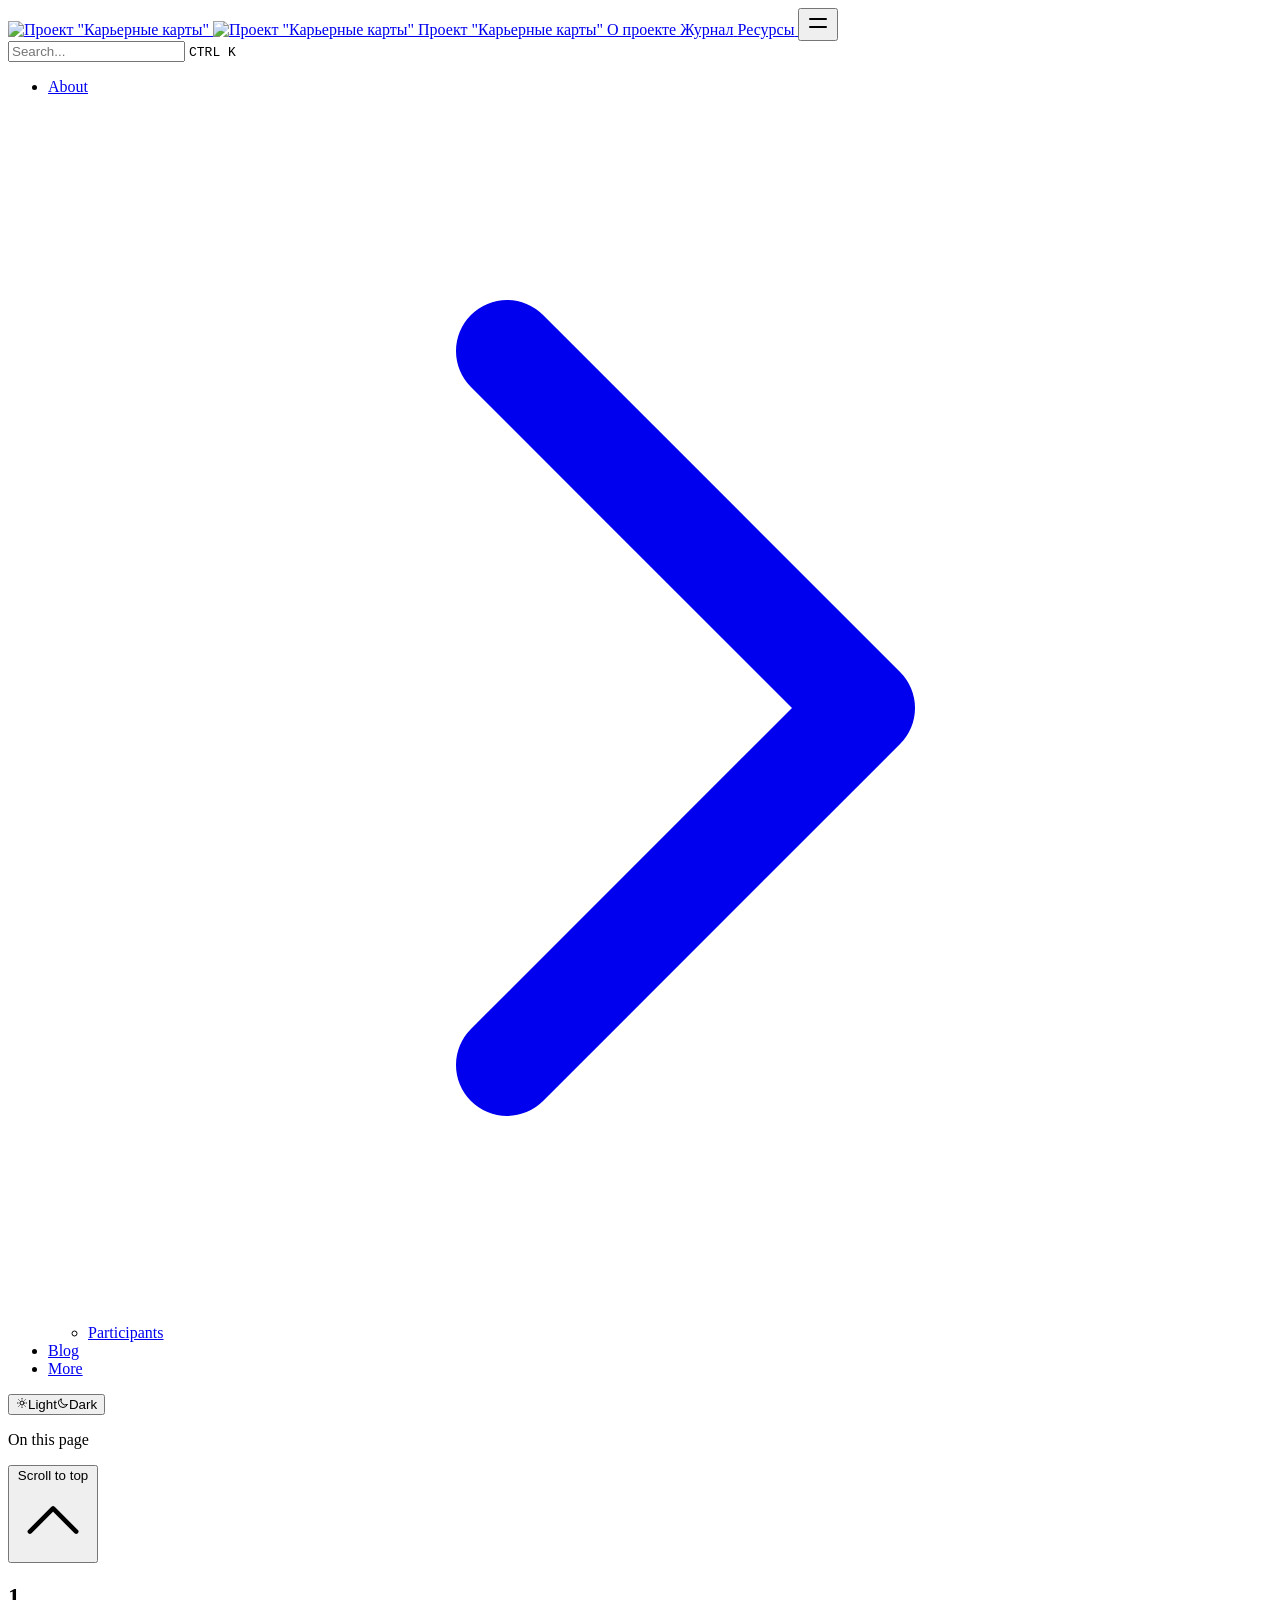
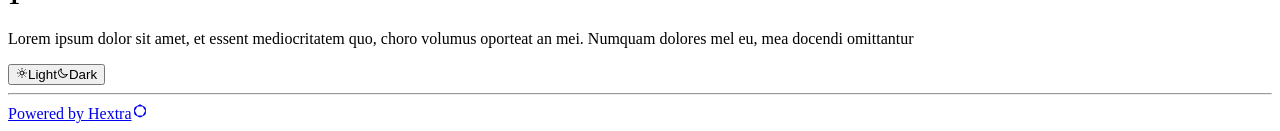
==== public/index.html @ 2c852df1 "first commit" ====
<!DOCTYPE html>
<html lang="en"><head>
	<meta name="generator" content="Hugo 0.147.5"><script src="/livereload.js?mindelay=10&amp;v=2&amp;port=1313&amp;path=livereload" data-no-instant defer></script>
  <meta charset="utf-8" />
  <meta name="viewport" content="width=device-width, initial-scale=1.0" />
  <meta name="robots" content="noindex, nofollow" />
  <link rel="icon shortcut" href="/favicon.ico" sizes="32x32" />
<link rel="icon" href="/favicon.svg" type="image/svg+xml" />
<link rel="icon" href="/favicon-dark.svg" type="image/svg+xml" media="(prefers-color-scheme: dark)" />
<link rel="icon" href="/favicon-16x16.png" type="image/png" sizes="16x16" />
<link rel="icon" href="/favicon-32x32.png" type="image/png" sizes="32x32" />
<link rel="apple-touch-icon" href="/apple-touch-icon.png" sizes="180x180" />
<link fetchpriority="low" href="/site.webmanifest" rel="manifest" />
<title>Проект &#34;Карьерные карты&#34;</title>
  <meta name="description" content="" /><link rel="canonical" href="http://localhost:1313/" itemprop="url" />

<meta property="og:title" content="" />
<meta property="og:description" content="" />
<meta property="og:type" content="website" />
<meta property="og:url" content="http://localhost:1313/" />

  <meta itemprop="name" content="Проект &#34;Карьерные карты&#34;">
  <meta itemprop="description" content="1Lorem ipsum dolor sit amet, et essent mediocritatem quo, choro volumus oporteat an mei. Numquam dolores mel eu, mea docendi omittantur">
  <meta itemprop="datePublished" content="2025-05-27T05:09:38+03:00">
  <meta itemprop="dateModified" content="2025-05-27T05:09:38+03:00">
  <meta itemprop="wordCount" content="21">
  <meta name="twitter:card" content="summary">
  <meta name="twitter:title" content="Проект &#34;Карьерные карты&#34;">
  <meta name="twitter:description" content="1Lorem ipsum dolor sit amet, et essent mediocritatem quo, choro volumus oporteat an mei. Numquam dolores mel eu, mea docendi omittantur">

    <link href="/css/compiled/main.css" rel="stylesheet" />



  <link href="/css/custom.css" rel="stylesheet" />


  <script>
     
    const defaultTheme = 'system';

    const setDarkTheme = () => {
      document.documentElement.classList.add("dark");
      document.documentElement.style.colorScheme = "dark";
    }
    const setLightTheme = () => {
      document.documentElement.classList.remove("dark");
      document.documentElement.style.colorScheme = "light";
    }

    if ("color-theme" in localStorage) {
      localStorage.getItem("color-theme") === "dark" ? setDarkTheme() : setLightTheme();
    } else {
      defaultTheme === "dark" ? setDarkTheme() : setLightTheme();
      if (defaultTheme === "system") {
        window.matchMedia("(prefers-color-scheme: dark)").matches ? setDarkTheme() : setLightTheme();
      }
    }
  </script>

  
</head>
<body dir="ltr"><div class="nav-container hx-sticky hx-top-0 hx-z-20 hx-w-full hx-bg-transparent print:hx-hidden">
  <div class="nav-container-blur hx-pointer-events-none hx-absolute hx-z-[-1] hx-h-full hx-w-full hx-bg-white dark:hx-bg-dark hx-shadow-[0_2px_4px_rgba(0,0,0,.02),0_1px_0_rgba(0,0,0,.06)] contrast-more:hx-shadow-[0_0_0_1px_#000] dark:hx-shadow-[0_-1px_0_rgba(255,255,255,.1)_inset] contrast-more:dark:hx-shadow-[0_0_0_1px_#fff]"></div>

  <nav class="hx-mx-auto hx-flex hx-items-center hx-justify-end hx-gap-2 hx-h-16 hx-px-6 hx-max-w-[90rem]">
    <a class="hx-flex hx-items-center hover:hx-opacity-75 ltr:hx-mr-auto rtl:hx-ml-auto" href="/">
        <img class="hx-mr-2 hx-block dark:hx-hidden" src="/images/logo.svg" alt="Проект &#34;Карьерные карты&#34;" height="20" width="20" />
        <img class="hx-mr-2 hx-hidden dark:hx-block" src="/images/logo.svg" alt="Проект &#34;Карьерные карты&#34;" height="20" width="20" />
        <span class="hx-mr-2 hx-font-extrabold hx-inline hx-select-none" title="Проект &#34;Карьерные карты&#34;">Проект &#34;Карьерные карты&#34;</span>
    </a><a
            title="О проекте"
            href="/about"
            
            class="hx-text-sm contrast-more:hx-text-gray-700 contrast-more:dark:hx-text-gray-100 hx-relative -hx-ml-2 hx-hidden hx-whitespace-nowrap hx-p-2 md:hx-inline-block hx-text-gray-600 hover:hx-text-gray-800 dark:hx-text-gray-400 dark:hover:hx-text-gray-200"
          >
            <span class="hx-text-center">О проекте</span>
          </a><a
            title="Журнал"
            href="/blog"
            
            class="hx-text-sm contrast-more:hx-text-gray-700 contrast-more:dark:hx-text-gray-100 hx-relative -hx-ml-2 hx-hidden hx-whitespace-nowrap hx-p-2 md:hx-inline-block hx-text-gray-600 hover:hx-text-gray-800 dark:hx-text-gray-400 dark:hover:hx-text-gray-200"
          >
            <span class="hx-text-center">Журнал</span>
          </a><a
            title="Ресурсы"
            href="/more"
            
            class="hx-text-sm contrast-more:hx-text-gray-700 contrast-more:dark:hx-text-gray-100 hx-relative -hx-ml-2 hx-hidden hx-whitespace-nowrap hx-p-2 md:hx-inline-block hx-text-gray-600 hover:hx-text-gray-800 dark:hx-text-gray-400 dark:hover:hx-text-gray-200"
          >
            <span class="hx-text-center">Ресурсы</span>
          </a><button type="button" aria-label="Menu" class="hamburger-menu -hx-mr-2 hx-rounded hx-p-2 active:hx-bg-gray-400/20 md:hx-hidden"><svg height=24 fill="none" viewBox="0 0 24 24" stroke="currentColor"><g><path stroke-linecap="round" stroke-linejoin="round" stroke-width="2" d="M4 8H20"></path></g><g><path stroke-linecap="round" stroke-linejoin="round" stroke-width="2" d="M4 16H20"></path></g></svg></button>
  </nav>
</div>

  <div class='hx-mx-auto hx-flex hx-max-w-screen-xl'>
    <div class="mobile-menu-overlay [transition:background-color_1.5s_ease] hx-fixed hx-inset-0 hx-z-10 hx-bg-black/80 dark:hx-bg-black/60 hx-hidden"></div>
<aside class="sidebar-container hx-flex hx-flex-col print:hx-hidden md:hx-top-16 md:hx-shrink-0 md:hx-w-64 md:hx-self-start max-md:[transform:translate3d(0,-100%,0)] md:hx-hidden xl:hx-block">
  
  <div class="hx-px-4 hx-pt-4 md:hx-hidden">
    <div class="search-wrapper hx-relative md:hx-w-64">
  <div class="hx-relative hx-flex hx-items-center hx-text-gray-900 contrast-more:hx-text-gray-800 dark:hx-text-gray-300 contrast-more:dark:hx-text-gray-300">
    <input
      placeholder="Search..."
      class="search-input hx-block hx-w-full hx-appearance-none hx-rounded-lg hx-px-3 hx-py-2 hx-transition-colors hx-text-base hx-leading-tight md:hx-text-sm hx-bg-black/[.05] dark:hx-bg-gray-50/10 focus:hx-bg-white dark:focus:hx-bg-dark placeholder:hx-text-gray-500 dark:placeholder:hx-text-gray-400 contrast-more:hx-border contrast-more:hx-border-current"
      type="search"
      value=""
      spellcheck="false"
    />
    <kbd
      class="hx-absolute hx-my-1.5 hx-select-none ltr:hx-right-1.5 rtl:hx-left-1.5 hx-h-5 hx-rounded hx-bg-white hx-px-1.5 hx-font-mono hx-text-[10px] hx-font-medium hx-text-gray-500 hx-border dark:hx-border-gray-100/20 dark:hx-bg-dark/50 contrast-more:hx-border-current contrast-more:hx-text-current contrast-more:dark:hx-border-current hx-items-center hx-gap-1 hx-transition-opacity hx-pointer-events-none hx-hidden sm:hx-flex"
    >
      CTRL K
    </kbd>
  </div>

  <div>
    <ul
      class="search-results hextra-scrollbar hx-hidden hx-border hx-border-gray-200 hx-bg-white hx-text-gray-100 dark:hx-border-neutral-800 dark:hx-bg-neutral-900 hx-absolute hx-top-full hx-z-20 hx-mt-2 hx-overflow-auto hx-overscroll-contain hx-rounded-xl hx-py-2.5 hx-shadow-xl hx-max-h-[min(calc(50vh-11rem-env(safe-area-inset-bottom)),400px)] md:hx-max-h-[min(calc(100vh-5rem-env(safe-area-inset-bottom)),400px)] hx-inset-x-0 ltr:md:hx-left-auto rtl:md:hx-right-auto contrast-more:hx-border contrast-more:hx-border-gray-900 contrast-more:dark:hx-border-gray-50 hx-w-screen hx-min-h-[100px] hx-max-w-[min(calc(100vw-2rem),calc(100%+20rem))]"
      style="transition: max-height 0.2s ease 0s;"
    ></ul>
  </div>
</div>

  </div>
  <div class="hextra-scrollbar hx-overflow-y-auto hx-overflow-x-hidden hx-p-4 hx-grow md:hx-h-[calc(100vh-var(--navbar-height)-var(--menu-height))]">
    <ul class="hx-flex hx-flex-col hx-gap-1 md:hx-hidden">
      
      
          <li class=""><a
    class="hx-flex hx-items-center hx-justify-between hx-gap-2 hx-cursor-pointer hx-rounded hx-px-2 hx-py-1.5 hx-text-sm hx-transition-colors [-webkit-tap-highlight-color:transparent] [-webkit-touch-callout:none] [word-break:break-word]
      hx-text-gray-500 hover:hx-bg-gray-100 hover:hx-text-gray-900 contrast-more:hx-border contrast-more:hx-border-transparent contrast-more:hx-text-gray-900 contrast-more:hover:hx-border-gray-900 dark:hx-text-neutral-400 dark:hover:hx-bg-primary-100/5 dark:hover:hx-text-gray-50 contrast-more:dark:hx-text-gray-50 contrast-more:dark:hover:hx-border-gray-50"
    href="/about/"
    
  >About
        <span class="hextra-sidebar-collapsible-button"><svg fill="none" viewBox="0 0 24 24" stroke="currentColor" class="hx-h-[18px] hx-min-w-[18px] hx-rounded-sm hx-p-0.5 hover:hx-bg-gray-800/5 dark:hover:hx-bg-gray-100/5"><path stroke-linecap="round" stroke-linejoin="round" stroke-width="2" d="M9 5l7 7-7 7" class="hx-origin-center hx-transition-transform rtl:-hx-rotate-180"></path></svg></span>
    </a><div class="ltr:hx-pr-0 hx-overflow-hidden">
        <ul class='hx-relative hx-flex hx-flex-col hx-gap-1 before:hx-absolute before:hx-inset-y-1 before:hx-w-px before:hx-bg-gray-200 before:hx-content-[""] ltr:hx-ml-3 ltr:hx-pl-3 ltr:before:hx-left-0 rtl:hx-mr-3 rtl:hx-pr-3 rtl:before:hx-right-0 dark:before:hx-bg-neutral-800'><li class="hx-flex hx-flex-col "><a
    class="hx-flex hx-items-center hx-justify-between hx-gap-2 hx-cursor-pointer hx-rounded hx-px-2 hx-py-1.5 hx-text-sm hx-transition-colors [-webkit-tap-highlight-color:transparent] [-webkit-touch-callout:none] [word-break:break-word]
      hx-text-gray-500 hover:hx-bg-gray-100 hover:hx-text-gray-900 contrast-more:hx-border contrast-more:hx-border-transparent contrast-more:hx-text-gray-900 contrast-more:hover:hx-border-gray-900 dark:hx-text-neutral-400 dark:hover:hx-bg-primary-100/5 dark:hover:hx-text-gray-50 contrast-more:dark:hx-text-gray-50 contrast-more:dark:hover:hx-border-gray-50"
    href="/about/participants/"
    
  >Participants
    </a>
              
            </li></ul>
      </div></li>
          <li class=""><a
    class="hx-flex hx-items-center hx-justify-between hx-gap-2 hx-cursor-pointer hx-rounded hx-px-2 hx-py-1.5 hx-text-sm hx-transition-colors [-webkit-tap-highlight-color:transparent] [-webkit-touch-callout:none] [word-break:break-word]
      hx-text-gray-500 hover:hx-bg-gray-100 hover:hx-text-gray-900 contrast-more:hx-border contrast-more:hx-border-transparent contrast-more:hx-text-gray-900 contrast-more:hover:hx-border-gray-900 dark:hx-text-neutral-400 dark:hover:hx-bg-primary-100/5 dark:hover:hx-text-gray-50 contrast-more:dark:hx-text-gray-50 contrast-more:dark:hover:hx-border-gray-50"
    href="/blog/"
    
  >Blog
    </a></li>
          <li class=""><a
    class="hx-flex hx-items-center hx-justify-between hx-gap-2 hx-cursor-pointer hx-rounded hx-px-2 hx-py-1.5 hx-text-sm hx-transition-colors [-webkit-tap-highlight-color:transparent] [-webkit-touch-callout:none] [word-break:break-word]
      hx-text-gray-500 hover:hx-bg-gray-100 hover:hx-text-gray-900 contrast-more:hx-border contrast-more:hx-border-transparent contrast-more:hx-text-gray-900 contrast-more:hover:hx-border-gray-900 dark:hx-text-neutral-400 dark:hover:hx-bg-primary-100/5 dark:hover:hx-text-gray-50 contrast-more:dark:hx-text-gray-50 contrast-more:dark:hover:hx-border-gray-50"
    href="/more/"
    
  >More
    </a></li>
    </ul>

    <div class="max-xl:hx-hidden hx-h-0 hx-w-64 hx-shrink-0"></div></div>
  
  
    <div class="md:hx-hidden  hx-sticky hx-bottom-0 hx-bg-white dark:hx-bg-dark hx-mx-4 hx-py-4 hx-shadow-[0_-12px_16px_#fff] hx-flex hx-items-center hx-gap-2 dark:hx-border-neutral-800 dark:hx-shadow-[0_-12px_16px_#111] contrast-more:hx-border-neutral-400 contrast-more:hx-shadow-none contrast-more:dark:hx-shadow-none hx-border-t" data-toggle-animation="show"><div class="hx-flex hx-grow hx-flex-col"><button
  title="Change theme"
  data-theme="light"
  class="theme-toggle hx-group hx-h-7 hx-rounded-md hx-px-2 hx-text-left hx-text-xs hx-font-medium hx-text-gray-600 hx-transition-colors dark:hx-text-gray-400 hover:hx-bg-gray-100 hover:hx-text-gray-900 dark:hover:hx-bg-primary-100/5 dark:hover:hx-text-gray-50"
  type="button"
  aria-label="Change theme"
>
  <div class="hx-flex hx-items-center hx-gap-2 hx-capitalize"><svg height=12 class="group-data-[theme=light]:hx-hidden" xmlns="http://www.w3.org/2000/svg" fill="none" viewBox="0 0 24 24" stroke-width="2" stroke="currentColor" aria-hidden="true"><path stroke-linecap="round" stroke-linejoin="round" d="M12 3v1m0 16v1m9-9h-1M4 12H3m15.364 6.364l-.707-.707M6.343 6.343l-.707-.707m12.728 0l-.707.707M6.343 17.657l-.707.707M16 12a4 4 0 11-8 0 4 4 0 018 0z"/></svg><span class="group-data-[theme=light]:hx-hidden">Light</span><svg height=12 class="group-data-[theme=dark]:hx-hidden" xmlns="http://www.w3.org/2000/svg" fill="none" viewBox="0 0 24 24" stroke-width="2" stroke="currentColor" aria-hidden="true"><path stroke-linecap="round" stroke-linejoin="round" d="M20.354 15.354A9 9 0 018.646 3.646 9.003 9.003 0 0012 21a9.003 9.003 0 008.354-5.646z"/></svg><span class="group-data-[theme=dark]:hx-hidden">Dark</span></div>
</button>
</div></div></aside>
    
<nav class="hextra-toc hx-order-last hx-hidden hx-w-64 hx-shrink-0 xl:hx-block print:hx-hidden hx-px-4" aria-label="table of contents">
    <div class="hextra-scrollbar hx-sticky hx-top-16 hx-overflow-y-auto hx-pr-4 hx-pt-6 hx-text-sm [hyphens:auto] hx-max-h-[calc(100vh-var(--navbar-height)-env(safe-area-inset-bottom))] ltr:hx--mr-4 rtl:hx--ml-4"><p class="hx-mb-4 hx-font-semibold hx-tracking-tight">On this page</p><ul></ul>
      <div class="hx-mt-8 hx-border-t hx-bg-white hx-pt-8 hx-shadow-[0_-12px_16px_white] dark:hx-bg-dark dark:hx-shadow-[0_-12px_16px_#111] hx-sticky hx-bottom-0 hx-flex hx-flex-col hx-items-start hx-gap-2 hx-pb-8 dark:hx-border-neutral-800 contrast-more:hx-border-t contrast-more:hx-border-neutral-400 contrast-more:hx-shadow-none contrast-more:dark:hx-border-neutral-400">
        <button aria-hidden="true" id="backToTop" onClick="scrollUp();" class="hx-transition-all hx-duration-75 hx-opacity-0 hx-text-xs hx-font-medium hx-text-gray-500 hover:hx-text-gray-900 dark:hx-text-gray-400 dark:hover:hx-text-gray-100 contrast-more:hx-text-gray-800 contrast-more:dark:hx-text-gray-50">
          <span>Scroll to top</span>
          <svg xmlns="http://www.w3.org/2000/svg" fill="none" viewBox="0 0 24 24" stroke-width="1.5" stroke="currentColor" class="hx-inline ltr:hx-ml-1 rtl:hx-mr-1 hx-h-3.5 hx-w-3.5 hx-border hx-rounded-full hx-border-gray-500 hover:hx-border-gray-900 dark:hx-border-gray-400 dark:hover:hx-border-gray-100 contrast-more:hx-border-gray-800 contrast-more:dark:hx-border-gray-50">
            <path stroke-linecap="round" stroke-linejoin="round" d="M4.5 15.75l7.5-7.5 7.5 7.5" />
          </svg>
        </button>
      </div>
    </div>
  </nav>


    <article class="hx-w-full hx-break-words hx-flex hx-min-h-[calc(100vh-var(--navbar-height))] hx-min-w-0 hx-justify-center hx-pb-8 hx-pr-[calc(env(safe-area-inset-right)-1.5rem)]">
      <main class="hx-w-full hx-min-w-0 hx-max-w-6xl hx-px-6 hx-pt-4 md:hx-px-12">
        
        <div class="content">
          <h1>1</h1><p>Lorem ipsum dolor sit amet, et essent mediocritatem quo, choro volumus oporteat an mei. Numquam dolores mel eu, mea docendi omittantur</p>

        </div>
      </main>
    </article>
  </div>

      <footer class="hextra-footer hx-bg-gray-100 hx-pb-[env(safe-area-inset-bottom)] dark:hx-bg-neutral-900 print:hx-bg-transparent"><div class="hx-mx-auto hx-flex hx-gap-2 hx-py-2 hx-px-4 hx-max-w-screen-xl"><button
  title="Change theme"
  data-theme="light"
  class="theme-toggle hx-group hx-h-7 hx-rounded-md hx-px-2 hx-text-left hx-text-xs hx-font-medium hx-text-gray-600 hx-transition-colors dark:hx-text-gray-400 hover:hx-bg-gray-100 hover:hx-text-gray-900 dark:hover:hx-bg-primary-100/5 dark:hover:hx-text-gray-50"
  type="button"
  aria-label="Change theme"
>
  <div class="hx-flex hx-items-center hx-gap-2 hx-capitalize"><svg height=12 class="group-data-[theme=light]:hx-hidden" xmlns="http://www.w3.org/2000/svg" fill="none" viewBox="0 0 24 24" stroke-width="2" stroke="currentColor" aria-hidden="true"><path stroke-linecap="round" stroke-linejoin="round" d="M12 3v1m0 16v1m9-9h-1M4 12H3m15.364 6.364l-.707-.707M6.343 6.343l-.707-.707m12.728 0l-.707.707M6.343 17.657l-.707.707M16 12a4 4 0 11-8 0 4 4 0 018 0z"/></svg><span class="group-data-[theme=light]:hx-hidden">Light</span><svg height=12 class="group-data-[theme=dark]:hx-hidden" xmlns="http://www.w3.org/2000/svg" fill="none" viewBox="0 0 24 24" stroke-width="2" stroke="currentColor" aria-hidden="true"><path stroke-linecap="round" stroke-linejoin="round" d="M20.354 15.354A9 9 0 018.646 3.646 9.003 9.003 0 0012 21a9.003 9.003 0 008.354-5.646z"/></svg><span class="group-data-[theme=dark]:hx-hidden">Dark</span></div>
</button>
</div><hr class="dark:hx-border-neutral-800" /><div
      class="hextra-custom-footer hx-max-w-screen-xl hx-pl-[max(env(safe-area-inset-left),1.5rem)] hx-pr-[max(env(safe-area-inset-right),1.5rem)] hx-text-gray-600 dark:hx-text-gray-400"
    ></div><div
        class="hx-max-w-screen-xl hx-mx-auto hx-flex hx-justify-center hx-py-12 hx-pl-[max(env(safe-area-inset-left),1.5rem)] hx-pr-[max(env(safe-area-inset-right),1.5rem)] hx-text-gray-600 dark:hx-text-gray-400 md:hx-justify-start"
      >
        <div class="hx-flex hx-w-full hx-flex-col hx-items-center sm:hx-items-start"><div class="hx-font-semibold"><a class="hx-flex hx-text-sm hx-items-center hx-gap-1 hx-text-current" target="_blank" rel="noopener noreferrer" title="Hextra GitHub Homepage" href="https://github.com/imfing/hextra">
    <span>Powered by Hextra<svg height=1em class="hx-inline-block ltr:hx-ml-1 rtl:hx-mr-1 hx-align-[-2.5px]" viewBox="0 0 180 180" xmlns="http://www.w3.org/2000/svg" fill="currentColor"><path fill-rule="evenodd" clip-rule="evenodd" d="m 105.50024,22.224647 c -9.59169,-5.537563 -21.40871,-5.537563 -31.000093,0 L 39.054693,42.689119 C 29.463353,48.226675 23.55484,58.460531 23.55484,69.535642 v 40.928918 c 0,11.07542 5.908513,21.3092 15.499853,26.84652 l 35.445453,20.46446 c 9.591313,5.53732 21.408404,5.53732 31.000094,0 l 35.44507,-20.46446 c 9.59131,-5.53732 15.49985,-15.7711 15.49985,-26.84652 V 69.535642 c 0,-11.075111 -5.90854,-21.308967 -15.49985,-26.846523 z M 34.112797,85.737639 c -1.384445,2.397827 -1.384445,5.352099 0,7.749927 l 24.781554,42.922974 c 1.38437,2.39783 3.942853,3.87496 6.711592,3.87496 h 49.563107 c 2.76905,0 5.3273,-1.47713 6.71144,-3.87496 l 24.78194,-42.922974 c 1.38414,-2.397828 1.38414,-5.3521 0,-7.749927 L 121.88049,42.814746 c -1.38414,-2.397828 -3.94239,-3.874964 -6.71144,-3.874964 H 65.605944 c -2.768739,0 -5.327223,1.477059 -6.711592,3.874964 z" style="stroke-width:0.774993" /></svg></span>
  </a></div></div>
      </div></footer>
    
    <script defer src="/js/main.js" integrity=""></script>
<script defer src="/lib/flexsearch/flexsearch.bundle.min.0425860527cc9968f9f049421c7a56b39327d475e2e3a8f550416be3a9134327.js" integrity="sha256-BCWGBSfMmWj58ElCHHpWs5Mn1HXi46j1UEFr46kTQyc="></script>
    <script defer src="/en.search.js" integrity=""></script>
  </body>
</html>
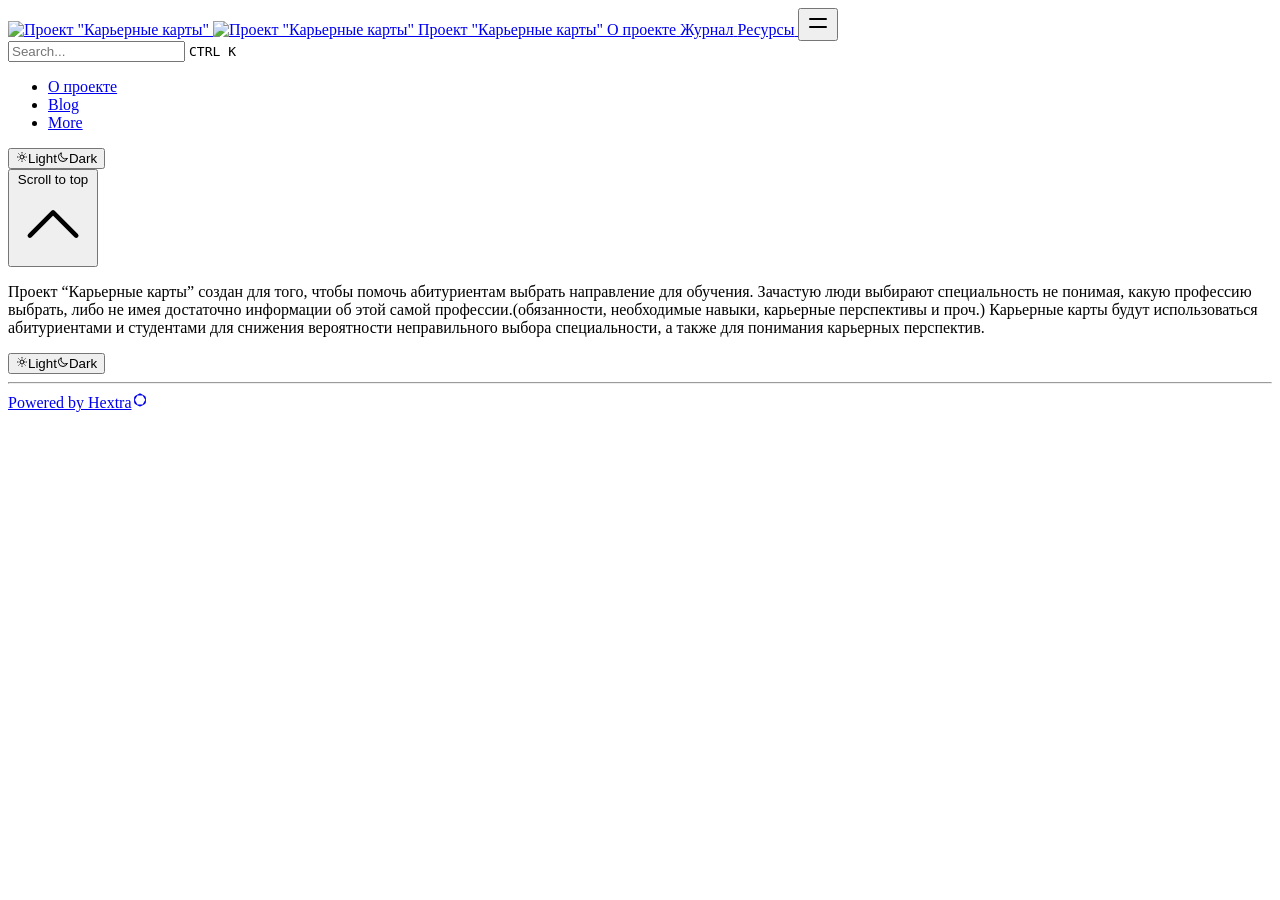
==== commit 96822398: "about" ====
--- a/public/index.html
+++ b/public/index.html
@@ -20,13 +20,13 @@
 <meta property="og:url" content="http://localhost:1313/" />
 
   <meta itemprop="name" content="Проект &#34;Карьерные карты&#34;">
-  <meta itemprop="description" content="1Lorem ipsum dolor sit amet, et essent mediocritatem quo, choro volumus oporteat an mei. Numquam dolores mel eu, mea docendi omittantur">
+  <meta itemprop="description" content="Проект “Карьерные карты” создан для того, чтобы помочь абитуриентам выбрать направление для обучения. Зачастую люди выбирают специальность не понимая, какую профессию выбрать, либо не имея достаточно информации об этой самой профессии.(обязанности, необходимые навыки, карьерные перспективы и проч.) Карьерные карты будут использоваться абитуриентами и студентами для снижения вероятности неправильного выбора специальности, а также для понимания карьерных перспектив.">
   <meta itemprop="datePublished" content="2025-05-27T05:09:38+03:00">
   <meta itemprop="dateModified" content="2025-05-27T05:09:38+03:00">
-  <meta itemprop="wordCount" content="21">
+  <meta itemprop="wordCount" content="56">
   <meta name="twitter:card" content="summary">
   <meta name="twitter:title" content="Проект &#34;Карьерные карты&#34;">
-  <meta name="twitter:description" content="1Lorem ipsum dolor sit amet, et essent mediocritatem quo, choro volumus oporteat an mei. Numquam dolores mel eu, mea docendi omittantur">
+  <meta name="twitter:description" content="Проект “Карьерные карты” создан для того, чтобы помочь абитуриентам выбрать направление для обучения. Зачастую люди выбирают специальность не понимая, какую профессию выбрать, либо не имея достаточно информации об этой самой профессии.(обязанности, необходимые навыки, карьерные перспективы и проч.) Карьерные карты будут использоваться абитуриентами и студентами для снижения вероятности неправильного выбора специальности, а также для понимания карьерных перспектив.">
 
     <link href="/css/compiled/main.css" rel="stylesheet" />
 
@@ -132,19 +132,8 @@
       hx-text-gray-500 hover:hx-bg-gray-100 hover:hx-text-gray-900 contrast-more:hx-border contrast-more:hx-border-transparent contrast-more:hx-text-gray-900 contrast-more:hover:hx-border-gray-900 dark:hx-text-neutral-400 dark:hover:hx-bg-primary-100/5 dark:hover:hx-text-gray-50 contrast-more:dark:hx-text-gray-50 contrast-more:dark:hover:hx-border-gray-50"
     href="/about/"
     
-  >About
-        <span class="hextra-sidebar-collapsible-button"><svg fill="none" viewBox="0 0 24 24" stroke="currentColor" class="hx-h-[18px] hx-min-w-[18px] hx-rounded-sm hx-p-0.5 hover:hx-bg-gray-800/5 dark:hover:hx-bg-gray-100/5"><path stroke-linecap="round" stroke-linejoin="round" stroke-width="2" d="M9 5l7 7-7 7" class="hx-origin-center hx-transition-transform rtl:-hx-rotate-180"></path></svg></span>
-    </a><div class="ltr:hx-pr-0 hx-overflow-hidden">
-        <ul class='hx-relative hx-flex hx-flex-col hx-gap-1 before:hx-absolute before:hx-inset-y-1 before:hx-w-px before:hx-bg-gray-200 before:hx-content-[""] ltr:hx-ml-3 ltr:hx-pl-3 ltr:before:hx-left-0 rtl:hx-mr-3 rtl:hx-pr-3 rtl:before:hx-right-0 dark:before:hx-bg-neutral-800'><li class="hx-flex hx-flex-col "><a
-    class="hx-flex hx-items-center hx-justify-between hx-gap-2 hx-cursor-pointer hx-rounded hx-px-2 hx-py-1.5 hx-text-sm hx-transition-colors [-webkit-tap-highlight-color:transparent] [-webkit-touch-callout:none] [word-break:break-word]
-      hx-text-gray-500 hover:hx-bg-gray-100 hover:hx-text-gray-900 contrast-more:hx-border contrast-more:hx-border-transparent contrast-more:hx-text-gray-900 contrast-more:hover:hx-border-gray-900 dark:hx-text-neutral-400 dark:hover:hx-bg-primary-100/5 dark:hover:hx-text-gray-50 contrast-more:dark:hx-text-gray-50 contrast-more:dark:hover:hx-border-gray-50"
-    href="/about/participants/"
-    
-  >Participants
-    </a>
-              
-            </li></ul>
-      </div></li>
+  >О проекте
+    </a></li>
           <li class=""><a
     class="hx-flex hx-items-center hx-justify-between hx-gap-2 hx-cursor-pointer hx-rounded hx-px-2 hx-py-1.5 hx-text-sm hx-transition-colors [-webkit-tap-highlight-color:transparent] [-webkit-touch-callout:none] [word-break:break-word]
       hx-text-gray-500 hover:hx-bg-gray-100 hover:hx-text-gray-900 contrast-more:hx-border contrast-more:hx-border-transparent contrast-more:hx-text-gray-900 contrast-more:hover:hx-border-gray-900 dark:hx-text-neutral-400 dark:hover:hx-bg-primary-100/5 dark:hover:hx-text-gray-50 contrast-more:dark:hx-text-gray-50 contrast-more:dark:hover:hx-border-gray-50"
@@ -176,8 +165,8 @@
 </div></div></aside>
     
 <nav class="hextra-toc hx-order-last hx-hidden hx-w-64 hx-shrink-0 xl:hx-block print:hx-hidden hx-px-4" aria-label="table of contents">
-    <div class="hextra-scrollbar hx-sticky hx-top-16 hx-overflow-y-auto hx-pr-4 hx-pt-6 hx-text-sm [hyphens:auto] hx-max-h-[calc(100vh-var(--navbar-height)-env(safe-area-inset-bottom))] ltr:hx--mr-4 rtl:hx--ml-4"><p class="hx-mb-4 hx-font-semibold hx-tracking-tight">On this page</p><ul></ul>
-      <div class="hx-mt-8 hx-border-t hx-bg-white hx-pt-8 hx-shadow-[0_-12px_16px_white] dark:hx-bg-dark dark:hx-shadow-[0_-12px_16px_#111] hx-sticky hx-bottom-0 hx-flex hx-flex-col hx-items-start hx-gap-2 hx-pb-8 dark:hx-border-neutral-800 contrast-more:hx-border-t contrast-more:hx-border-neutral-400 contrast-more:hx-shadow-none contrast-more:dark:hx-border-neutral-400">
+    <div class="hextra-scrollbar hx-sticky hx-top-16 hx-overflow-y-auto hx-pr-4 hx-pt-6 hx-text-sm [hyphens:auto] hx-max-h-[calc(100vh-var(--navbar-height)-env(safe-area-inset-bottom))] ltr:hx--mr-4 rtl:hx--ml-4">
+      <div class=" hx-sticky hx-bottom-0 hx-flex hx-flex-col hx-items-start hx-gap-2 hx-pb-8 dark:hx-border-neutral-800 contrast-more:hx-border-t contrast-more:hx-border-neutral-400 contrast-more:hx-shadow-none contrast-more:dark:hx-border-neutral-400">
         <button aria-hidden="true" id="backToTop" onClick="scrollUp();" class="hx-transition-all hx-duration-75 hx-opacity-0 hx-text-xs hx-font-medium hx-text-gray-500 hover:hx-text-gray-900 dark:hx-text-gray-400 dark:hover:hx-text-gray-100 contrast-more:hx-text-gray-800 contrast-more:dark:hx-text-gray-50">
           <span>Scroll to top</span>
           <svg xmlns="http://www.w3.org/2000/svg" fill="none" viewBox="0 0 24 24" stroke-width="1.5" stroke="currentColor" class="hx-inline ltr:hx-ml-1 rtl:hx-mr-1 hx-h-3.5 hx-w-3.5 hx-border hx-rounded-full hx-border-gray-500 hover:hx-border-gray-900 dark:hx-border-gray-400 dark:hover:hx-border-gray-100 contrast-more:hx-border-gray-800 contrast-more:dark:hx-border-gray-50">
@@ -193,7 +182,8 @@
       <main class="hx-w-full hx-min-w-0 hx-max-w-6xl hx-px-6 hx-pt-4 md:hx-px-12">
         
         <div class="content">
-          <h1>1</h1><p>Lorem ipsum dolor sit amet, et essent mediocritatem quo, choro volumus oporteat an mei. Numquam dolores mel eu, mea docendi omittantur</p>
+          <p>Проект “Карьерные карты” создан для того, чтобы помочь абитуриентам выбрать направление для обучения. Зачастую люди выбирают специальность не понимая, какую профессию выбрать, либо не имея достаточно информации об этой самой профессии.(обязанности, необходимые навыки, карьерные перспективы и проч.)
+Карьерные карты будут использоваться абитуриентами и студентами для снижения вероятности неправильного выбора специальности, а также для понимания карьерных перспектив.</p>
 
         </div>
       </main>
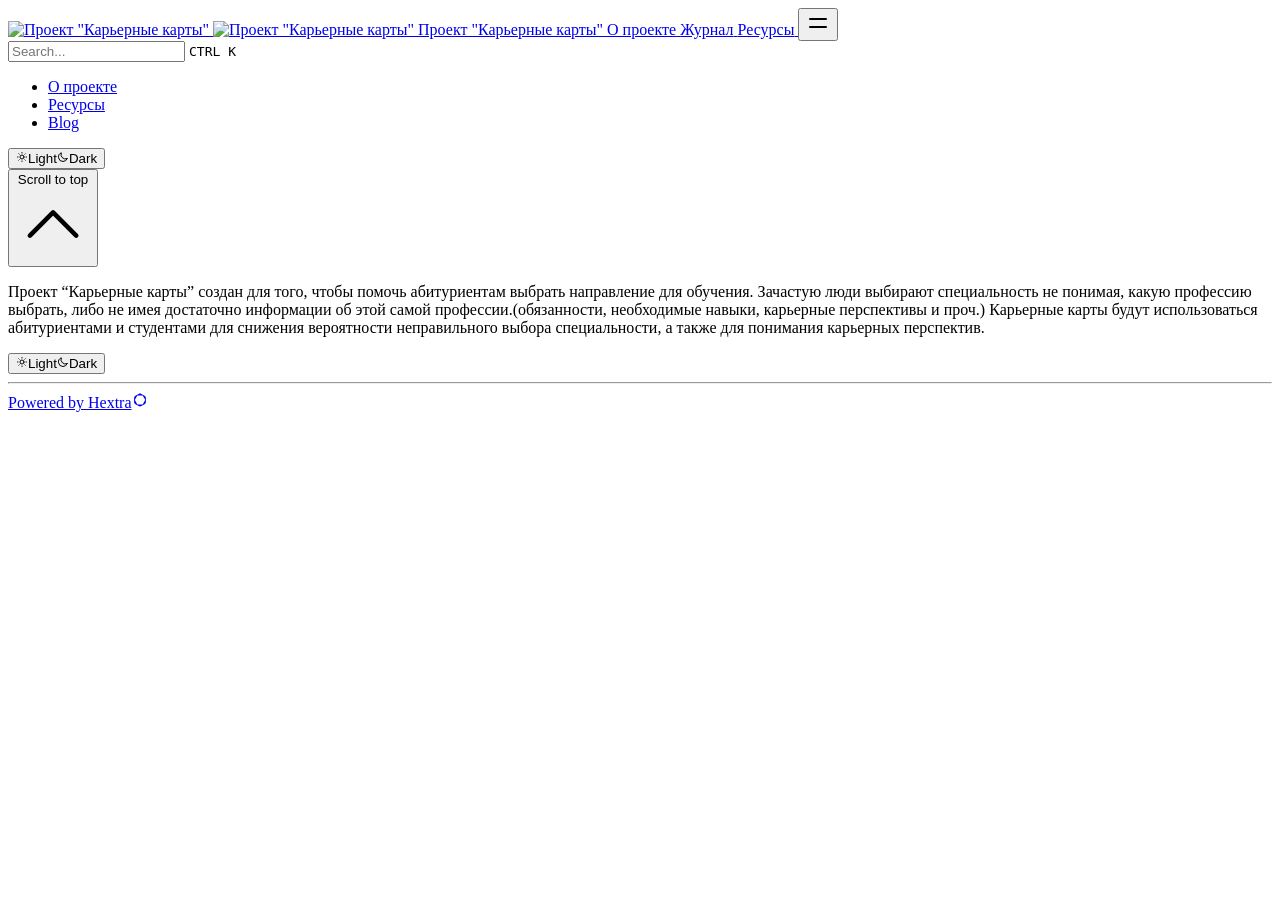
==== commit bd9b8d6a: "more" ====
--- a/public/index.html
+++ b/public/index.html
@@ -137,16 +137,16 @@
           <li class=""><a
     class="hx-flex hx-items-center hx-justify-between hx-gap-2 hx-cursor-pointer hx-rounded hx-px-2 hx-py-1.5 hx-text-sm hx-transition-colors [-webkit-tap-highlight-color:transparent] [-webkit-touch-callout:none] [word-break:break-word]
       hx-text-gray-500 hover:hx-bg-gray-100 hover:hx-text-gray-900 contrast-more:hx-border contrast-more:hx-border-transparent contrast-more:hx-text-gray-900 contrast-more:hover:hx-border-gray-900 dark:hx-text-neutral-400 dark:hover:hx-bg-primary-100/5 dark:hover:hx-text-gray-50 contrast-more:dark:hx-text-gray-50 contrast-more:dark:hover:hx-border-gray-50"
-    href="/blog/"
-    
-  >Blog
+    href="/more/"
+    
+  >Ресурсы
     </a></li>
           <li class=""><a
     class="hx-flex hx-items-center hx-justify-between hx-gap-2 hx-cursor-pointer hx-rounded hx-px-2 hx-py-1.5 hx-text-sm hx-transition-colors [-webkit-tap-highlight-color:transparent] [-webkit-touch-callout:none] [word-break:break-word]
       hx-text-gray-500 hover:hx-bg-gray-100 hover:hx-text-gray-900 contrast-more:hx-border contrast-more:hx-border-transparent contrast-more:hx-text-gray-900 contrast-more:hover:hx-border-gray-900 dark:hx-text-neutral-400 dark:hover:hx-bg-primary-100/5 dark:hover:hx-text-gray-50 contrast-more:dark:hx-text-gray-50 contrast-more:dark:hover:hx-border-gray-50"
-    href="/more/"
-    
-  >More
+    href="/blog/"
+    
+  >Blog
     </a></li>
     </ul>
 
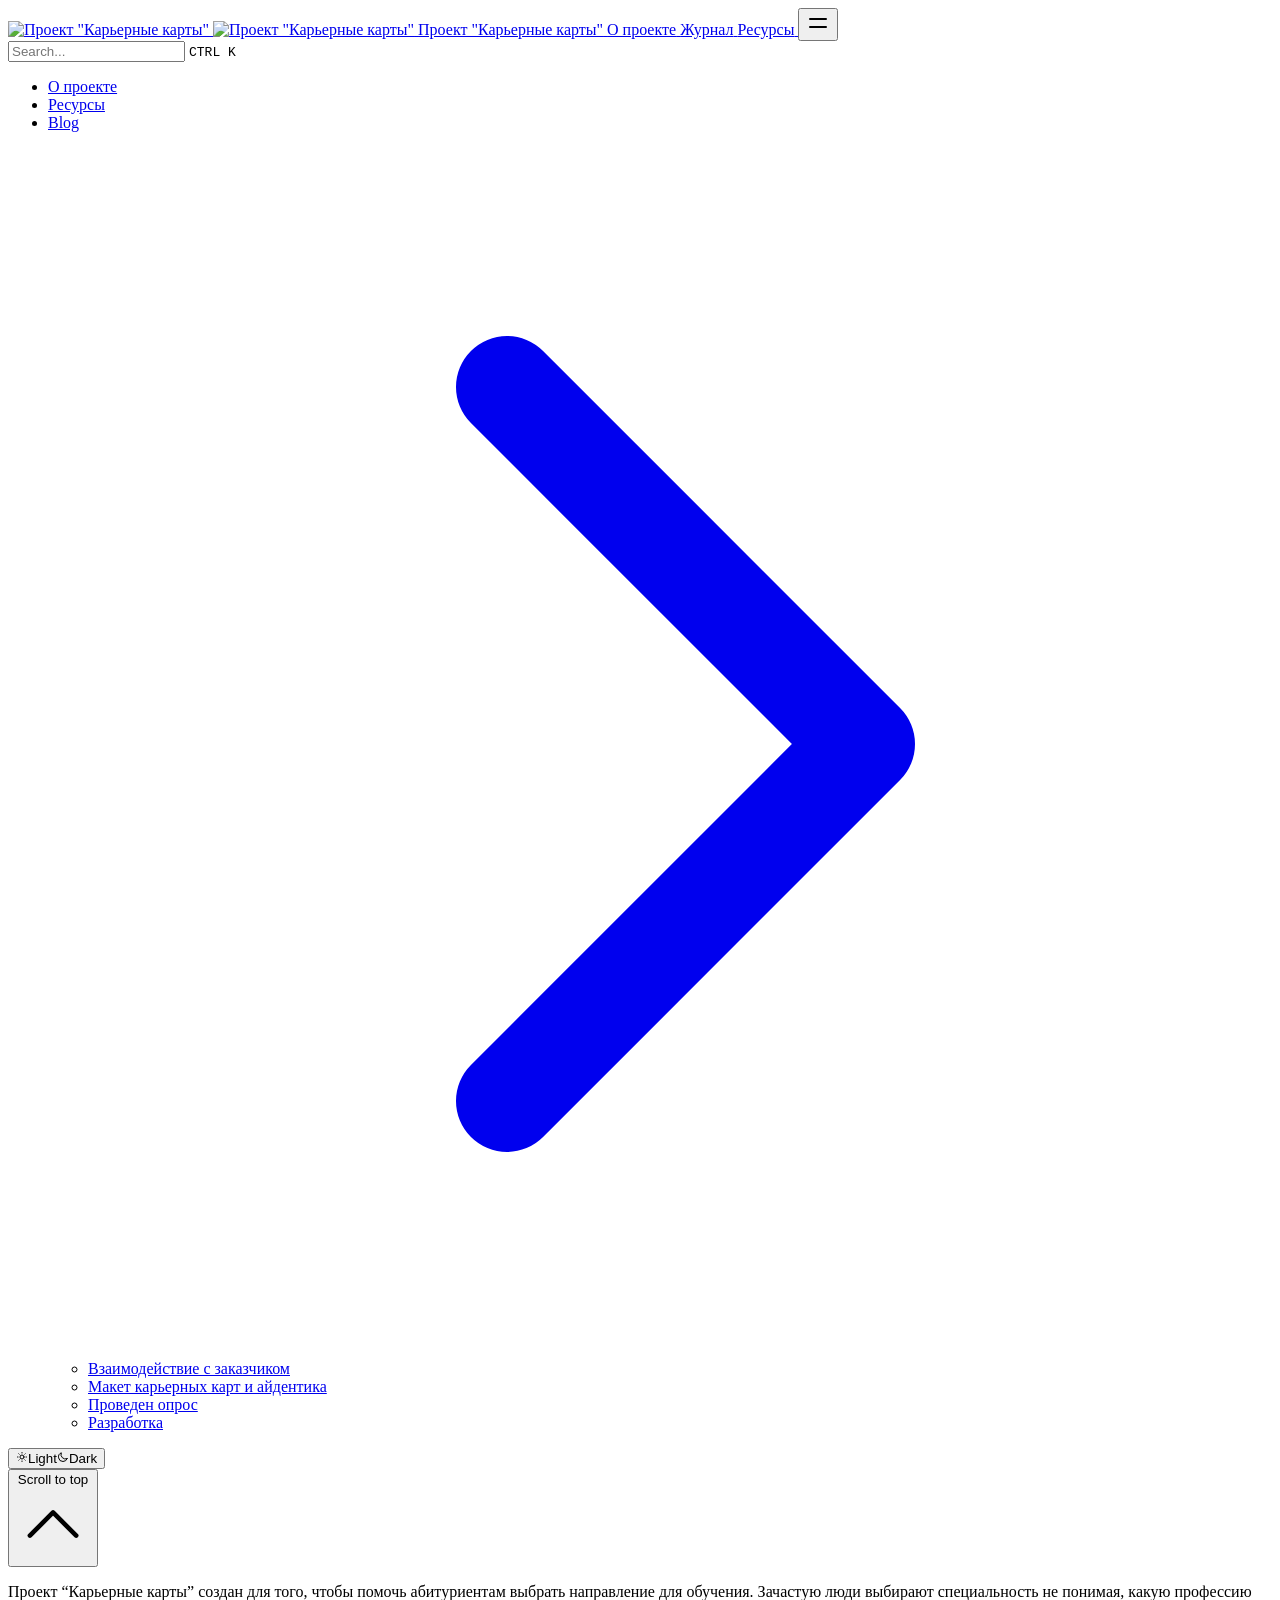
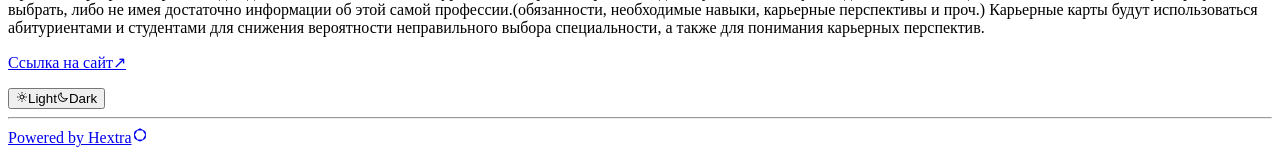
==== commit 366288b2: "some details" ====
--- a/public/index.html
+++ b/public/index.html
@@ -20,13 +20,15 @@
 <meta property="og:url" content="http://localhost:1313/" />
 
   <meta itemprop="name" content="Проект &#34;Карьерные карты&#34;">
-  <meta itemprop="description" content="Проект “Карьерные карты” создан для того, чтобы помочь абитуриентам выбрать направление для обучения. Зачастую люди выбирают специальность не понимая, какую профессию выбрать, либо не имея достаточно информации об этой самой профессии.(обязанности, необходимые навыки, карьерные перспективы и проч.) Карьерные карты будут использоваться абитуриентами и студентами для снижения вероятности неправильного выбора специальности, а также для понимания карьерных перспектив.">
+  <meta itemprop="description" content="Проект “Карьерные карты” создан для того, чтобы помочь абитуриентам выбрать направление для обучения. Зачастую люди выбирают специальность не понимая, какую профессию выбрать, либо не имея достаточно информации об этой самой профессии.(обязанности, необходимые навыки, карьерные перспективы и проч.) Карьерные карты будут использоваться абитуриентами и студентами для снижения вероятности неправильного выбора специальности, а также для понимания карьерных перспектив.
+Ссылка на сайт↗">
   <meta itemprop="datePublished" content="2025-05-27T05:09:38+03:00">
   <meta itemprop="dateModified" content="2025-05-27T05:09:38+03:00">
-  <meta itemprop="wordCount" content="56">
+  <meta itemprop="wordCount" content="59">
   <meta name="twitter:card" content="summary">
   <meta name="twitter:title" content="Проект &#34;Карьерные карты&#34;">
-  <meta name="twitter:description" content="Проект “Карьерные карты” создан для того, чтобы помочь абитуриентам выбрать направление для обучения. Зачастую люди выбирают специальность не понимая, какую профессию выбрать, либо не имея достаточно информации об этой самой профессии.(обязанности, необходимые навыки, карьерные перспективы и проч.) Карьерные карты будут использоваться абитуриентами и студентами для снижения вероятности неправильного выбора специальности, а также для понимания карьерных перспектив.">
+  <meta name="twitter:description" content="Проект “Карьерные карты” создан для того, чтобы помочь абитуриентам выбрать направление для обучения. Зачастую люди выбирают специальность не понимая, какую профессию выбрать, либо не имея достаточно информации об этой самой профессии.(обязанности, необходимые навыки, карьерные перспективы и проч.) Карьерные карты будут использоваться абитуриентами и студентами для снижения вероятности неправильного выбора специальности, а также для понимания карьерных перспектив.
+Ссылка на сайт↗">
 
     <link href="/css/compiled/main.css" rel="stylesheet" />
 
@@ -147,7 +149,42 @@
     href="/blog/"
     
   >Blog
-    </a></li>
+        <span class="hextra-sidebar-collapsible-button"><svg fill="none" viewBox="0 0 24 24" stroke="currentColor" class="hx-h-[18px] hx-min-w-[18px] hx-rounded-sm hx-p-0.5 hover:hx-bg-gray-800/5 dark:hover:hx-bg-gray-100/5"><path stroke-linecap="round" stroke-linejoin="round" stroke-width="2" d="M9 5l7 7-7 7" class="hx-origin-center hx-transition-transform rtl:-hx-rotate-180"></path></svg></span>
+    </a><div class="ltr:hx-pr-0 hx-overflow-hidden">
+        <ul class='hx-relative hx-flex hx-flex-col hx-gap-1 before:hx-absolute before:hx-inset-y-1 before:hx-w-px before:hx-bg-gray-200 before:hx-content-[""] ltr:hx-ml-3 ltr:hx-pl-3 ltr:before:hx-left-0 rtl:hx-mr-3 rtl:hx-pr-3 rtl:before:hx-right-0 dark:before:hx-bg-neutral-800'><li class="hx-flex hx-flex-col "><a
+    class="hx-flex hx-items-center hx-justify-between hx-gap-2 hx-cursor-pointer hx-rounded hx-px-2 hx-py-1.5 hx-text-sm hx-transition-colors [-webkit-tap-highlight-color:transparent] [-webkit-touch-callout:none] [word-break:break-word]
+      hx-text-gray-500 hover:hx-bg-gray-100 hover:hx-text-gray-900 contrast-more:hx-border contrast-more:hx-border-transparent contrast-more:hx-text-gray-900 contrast-more:hover:hx-border-gray-900 dark:hx-text-neutral-400 dark:hover:hx-bg-primary-100/5 dark:hover:hx-text-gray-50 contrast-more:dark:hx-text-gray-50 contrast-more:dark:hover:hx-border-gray-50"
+    href="/blog/thirdpost/"
+    
+  >Взаимодействие с заказчиком
+    </a>
+              
+            </li><li class="hx-flex hx-flex-col "><a
+    class="hx-flex hx-items-center hx-justify-between hx-gap-2 hx-cursor-pointer hx-rounded hx-px-2 hx-py-1.5 hx-text-sm hx-transition-colors [-webkit-tap-highlight-color:transparent] [-webkit-touch-callout:none] [word-break:break-word]
+      hx-text-gray-500 hover:hx-bg-gray-100 hover:hx-text-gray-900 contrast-more:hx-border contrast-more:hx-border-transparent contrast-more:hx-text-gray-900 contrast-more:hover:hx-border-gray-900 dark:hx-text-neutral-400 dark:hover:hx-bg-primary-100/5 dark:hover:hx-text-gray-50 contrast-more:dark:hx-text-gray-50 contrast-more:dark:hover:hx-border-gray-50"
+    href="/blog/firstpost/"
+    
+  >Макет карьерных карт и айдентика
+    </a>
+              
+            </li><li class="hx-flex hx-flex-col "><a
+    class="hx-flex hx-items-center hx-justify-between hx-gap-2 hx-cursor-pointer hx-rounded hx-px-2 hx-py-1.5 hx-text-sm hx-transition-colors [-webkit-tap-highlight-color:transparent] [-webkit-touch-callout:none] [word-break:break-word]
+      hx-text-gray-500 hover:hx-bg-gray-100 hover:hx-text-gray-900 contrast-more:hx-border contrast-more:hx-border-transparent contrast-more:hx-text-gray-900 contrast-more:hover:hx-border-gray-900 dark:hx-text-neutral-400 dark:hover:hx-bg-primary-100/5 dark:hover:hx-text-gray-50 contrast-more:dark:hx-text-gray-50 contrast-more:dark:hover:hx-border-gray-50"
+    href="/blog/fourthpost/"
+    
+  >Проведен опрос
+    </a>
+              
+            </li><li class="hx-flex hx-flex-col "><a
+    class="hx-flex hx-items-center hx-justify-between hx-gap-2 hx-cursor-pointer hx-rounded hx-px-2 hx-py-1.5 hx-text-sm hx-transition-colors [-webkit-tap-highlight-color:transparent] [-webkit-touch-callout:none] [word-break:break-word]
+      hx-text-gray-500 hover:hx-bg-gray-100 hover:hx-text-gray-900 contrast-more:hx-border contrast-more:hx-border-transparent contrast-more:hx-text-gray-900 contrast-more:hover:hx-border-gray-900 dark:hx-text-neutral-400 dark:hover:hx-bg-primary-100/5 dark:hover:hx-text-gray-50 contrast-more:dark:hx-text-gray-50 contrast-more:dark:hover:hx-border-gray-50"
+    href="/blog/secondpost/"
+    
+  >Разработка
+    </a>
+              
+            </li></ul>
+      </div></li>
     </ul>
 
     <div class="max-xl:hx-hidden hx-h-0 hx-w-64 hx-shrink-0"></div></div>
@@ -184,6 +221,8 @@
         <div class="content">
           <p>Проект “Карьерные карты” создан для того, чтобы помочь абитуриентам выбрать направление для обучения. Зачастую люди выбирают специальность не понимая, какую профессию выбрать, либо не имея достаточно информации об этой самой профессии.(обязанности, необходимые навыки, карьерные перспективы и проч.)
 Карьерные карты будут использоваться абитуриентами и студентами для снижения вероятности неправильного выбора специальности, а также для понимания карьерных перспектив.</p>
+<p><a href="https://mpu-career-card.github.io/frontend/" target="_blank" rel="noopener">Ссылка на сайт↗</a></p>
+<!-- raw HTML omitted -->
 
         </div>
       </main>
